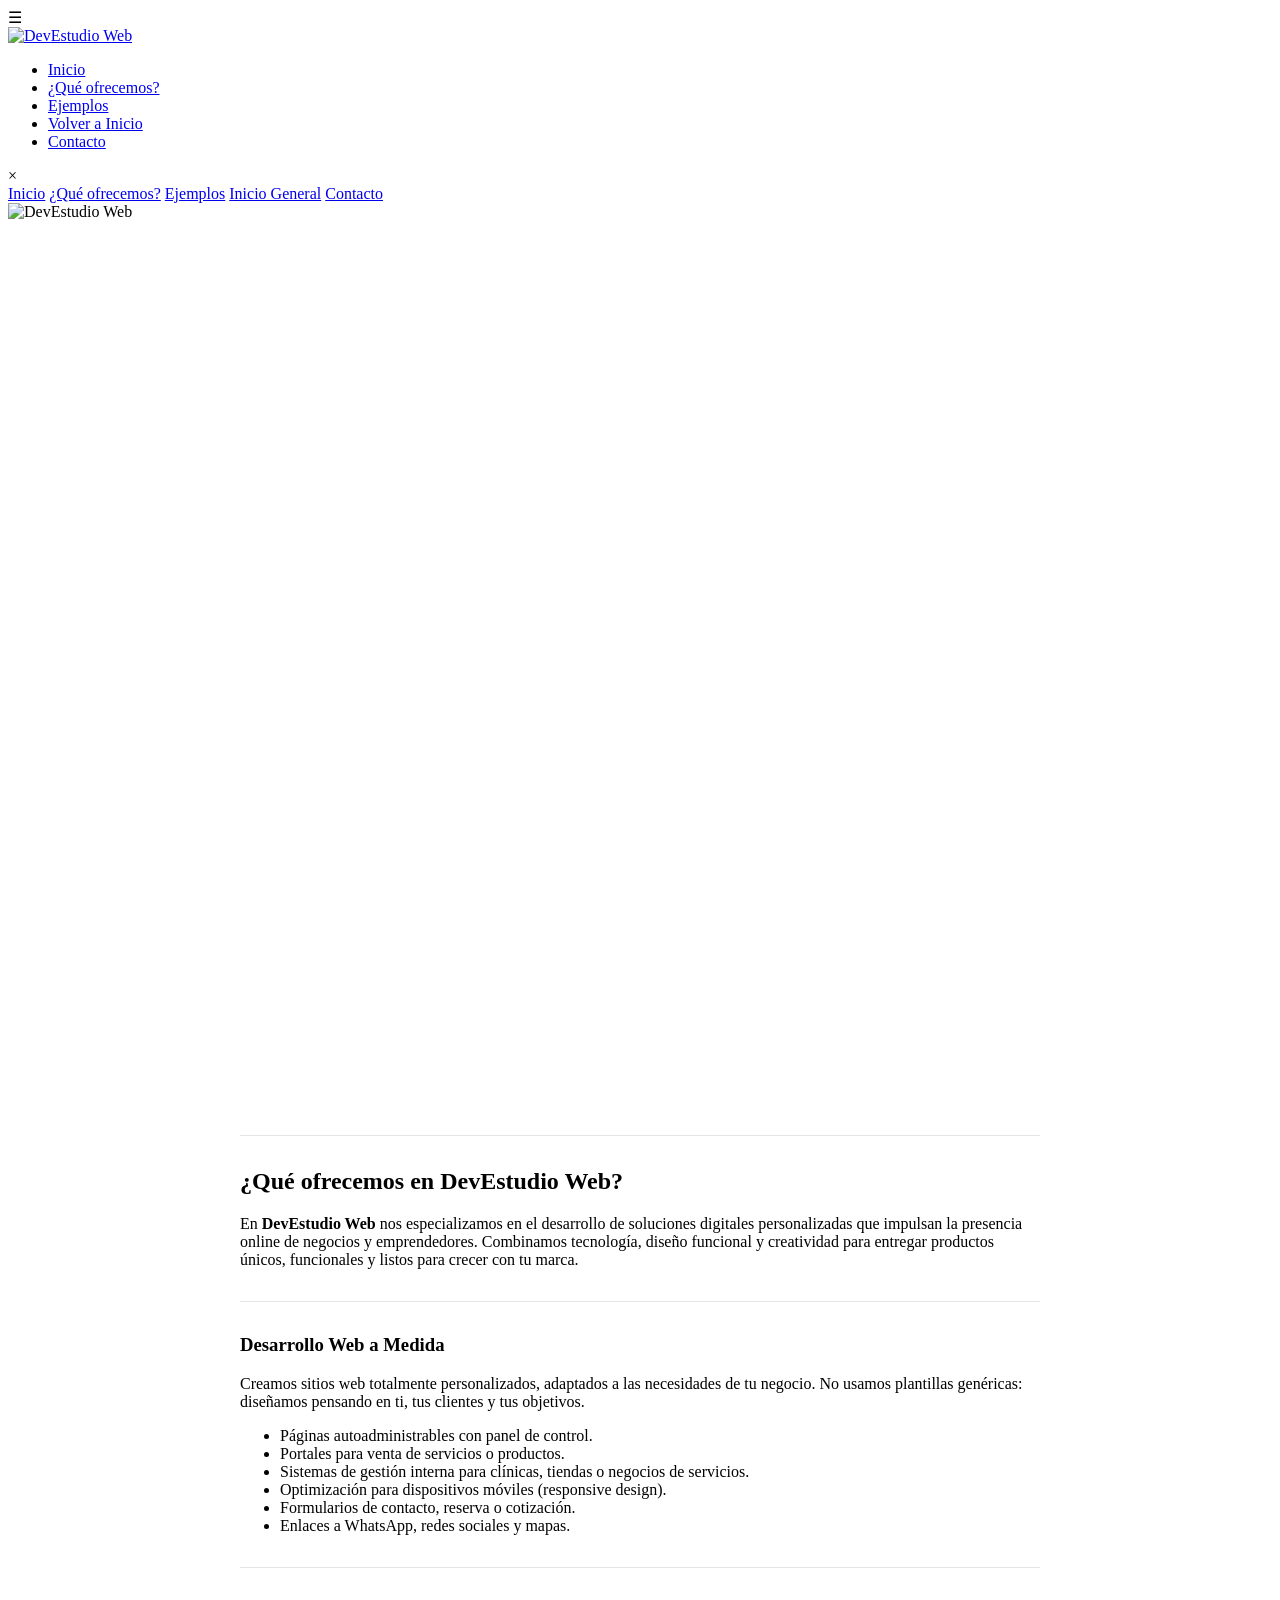
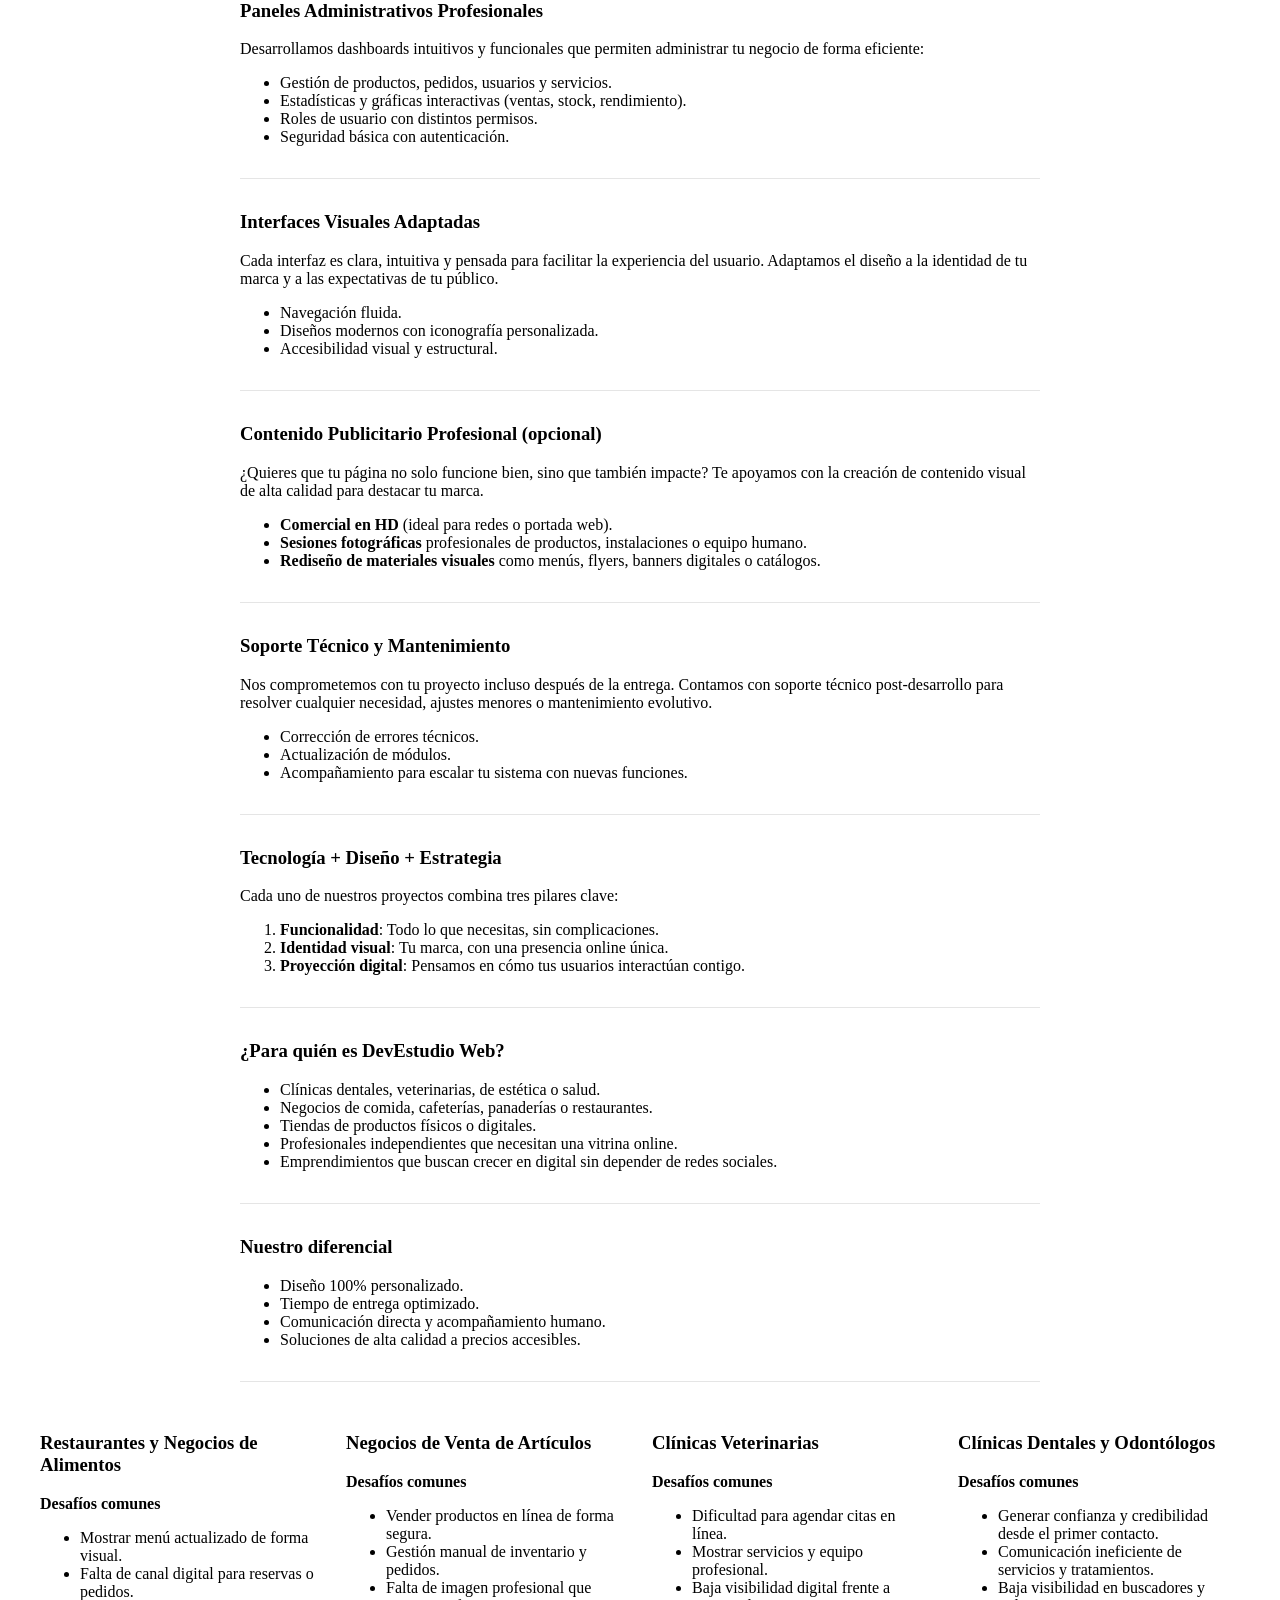
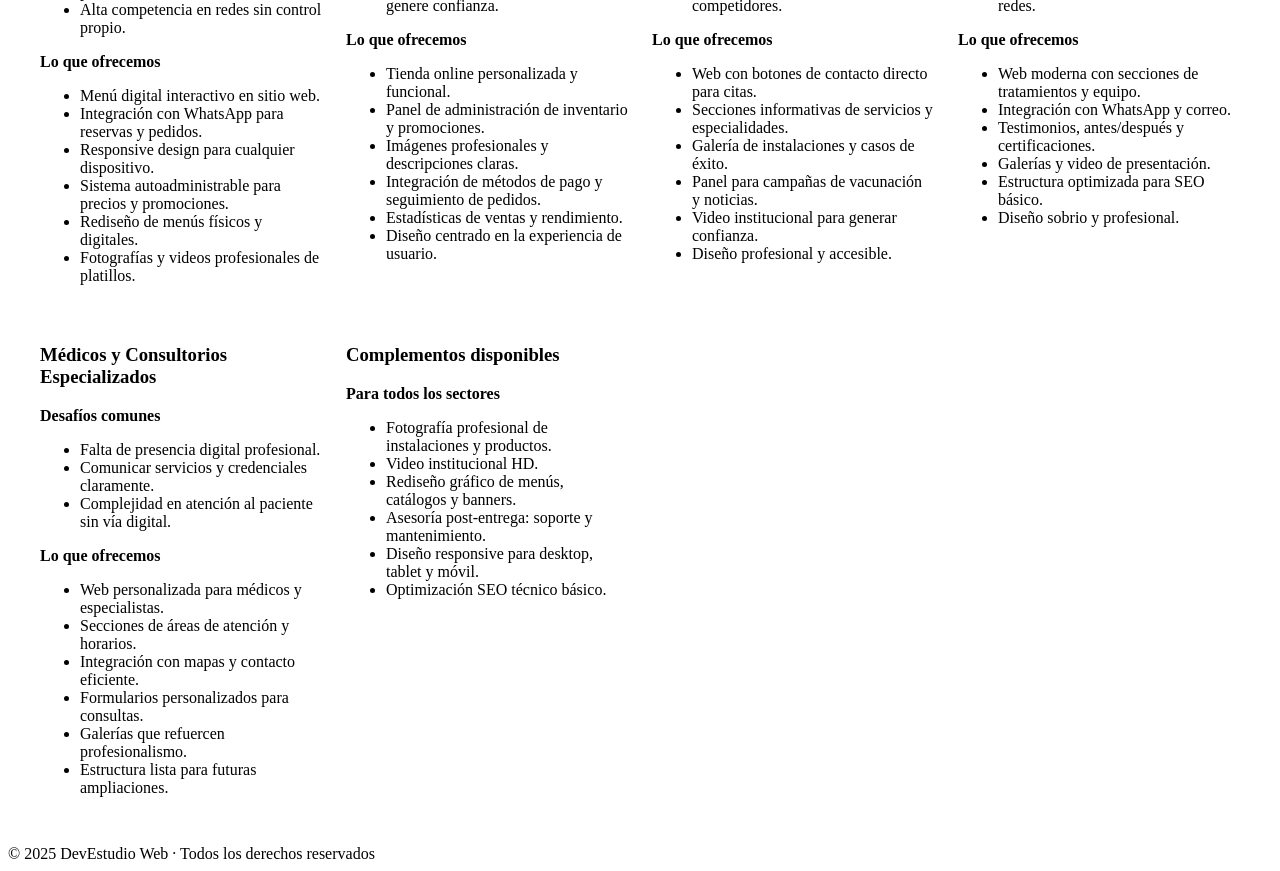
==== conocenos.html @ 19496597 "Add files via upload" ====
<!DOCTYPE html>
<html lang="es">
<head>
  <meta charset="UTF-8">
  <meta name="viewport" content="width=device-width, initial-scale=1">
  <title>Conócenos – DevEstudio Web</title>
  <link rel="icon" href="img/logos/icono_sin_fondo.png" type="image/png">
  <link href="https://fonts.googleapis.com/css2?family=Poppins:wght@400;500;600;700&display=swap" rel="stylesheet">
  <link rel="stylesheet" href="assets/css/index.css">
  <style>
    /* Cards en sección ejemplos */
    .examples-cards {
      display: grid;
      grid-template-columns: repeat(auto-fit, minmax(280px,1fr));
      gap: 1.5rem;
      max-width: 1200px;
      margin: 2rem auto;
      padding: 0 1rem;
    }
    .examples-cards .card h4 {
      margin-top: 1rem;
      margin-bottom: 0.5rem;
      color: var(--primary);
    }
    /* Cabecera full-screen */
    .conocenos-header {
      width: 100%;
      height: 100vh;
      overflow: hidden;
    }
    .conocenos-header img {
      width: 100%;
      height: 100%;
      object-fit: cover;
      display: block;
    }
    /* Contenido centrado */
    .conocenos-content {
      max-width: 800px;
      margin: 2rem auto;
      padding: 0 1rem;
    }
    .conocenos-content hr {
      border: none;
      border-top: 1px solid rgba(0,0,0,0.1);
      margin: 2rem 0;
    }
  </style>
</head>
<body>
  <!-- Navbar -->
  <header>
    <nav class="navbar">
      <div class="nav-content">
        <div class="hamburger" role="button">&#9776;</div>
        <a href="#conocenos-header">
          <img src="img/logos/logo_sin_fondo.png" alt="DevEstudio Web" class="logo">
        </a>
        <ul class="nav-links">
          <li><a href="#conocenos-header">Inicio</a></li>
          <li><a href="#conocenos-content">¿Qué ofrecemos?</a></li>
          <li><a href="#examples-cards">Ejemplos</a></li>
          <li><a href="index.html">Volver a Inicio</a></li>
          <li><a href="index.html#contact">Contacto</a></li>
        </ul>
      </div>
    </nav>
  </header>

  <!-- Sidebar móvil -->
  <div class="sidebar" aria-hidden="true">
    <div class="close-btn">&times;</div>
    <nav class="sidebar-links">
      <a href="#conocenos-header">Inicio</a>
      <a href="#conocenos-content">¿Qué ofrecemos?</a>
      <a href="#examples-cards">Ejemplos</a>
      <a href="index.html">Inicio General</a>
      <a href="index.html#contact">Contacto</a>
    </nav>
  </div>

  <!-- Cabecera full-screen -->
  <section id="conocenos-header" class="conocenos-header">
    <img src="img/Mascota/enhanced_enhanced_P2.png" alt="DevEstudio Web">
  </section>

  <!-- Contenido principal -->
  <section id="conocenos-content" class="conocenos-content">
    <hr>
    <h2>¿Qué ofrecemos en DevEstudio Web?</h2>
    <p>
      En <strong>DevEstudio Web</strong> nos especializamos en el desarrollo de soluciones digitales
      personalizadas que impulsan la presencia online de negocios y emprendedores. Combinamos
      tecnología, diseño funcional y creatividad para entregar productos únicos, funcionales y
      listos para crecer con tu marca.
    </p>
    <hr>

    <h3>Desarrollo Web a Medida</h3>
    <p>
      Creamos sitios web totalmente personalizados, adaptados a las necesidades de tu negocio. No
      usamos plantillas genéricas: diseñamos pensando en ti, tus clientes y tus objetivos.
    </p>
    <ul>
      <li>Páginas autoadministrables con panel de control.</li>
      <li>Portales para venta de servicios o productos.</li>
      <li>Sistemas de gestión interna para clínicas, tiendas o negocios de servicios.</li>
      <li>Optimización para dispositivos móviles (responsive design).</li>
      <li>Formularios de contacto, reserva o cotización.</li>
      <li>Enlaces a WhatsApp, redes sociales y mapas.</li>
    </ul>
    <hr>

    <h3>Paneles Administrativos Profesionales</h3>
    <p>
      Desarrollamos dashboards intuitivos y funcionales que permiten administrar tu negocio de forma eficiente:
    </p>
    <ul>
      <li>Gestión de productos, pedidos, usuarios y servicios.</li>
      <li>Estadísticas y gráficas interactivas (ventas, stock, rendimiento).</li>
      <li>Roles de usuario con distintos permisos.</li>
      <li>Seguridad básica con autenticación.</li>
    </ul>
    <hr>

    <h3>Interfaces Visuales Adaptadas</h3>
    <p>
      Cada interfaz es clara, intuitiva y pensada para facilitar la experiencia del usuario. Adaptamos el diseño
      a la identidad de tu marca y a las expectativas de tu público.
    </p>
    <ul>
      <li>Navegación fluida.</li>
      <li>Diseños modernos con iconografía personalizada.</li>
      <li>Accesibilidad visual y estructural.</li>
    </ul>
    <hr>
    <!-- CONTENIDO PUBLICITARIO PROFESIONAL -->
    <h3>Contenido Publicitario Profesional (opcional)</h3>
    <p>
      ¿Quieres que tu página no solo funcione bien, sino que también impacte? Te apoyamos con la creación de contenido visual
      de alta calidad para destacar tu marca.
    </p>
    <ul>
      <li><strong>Comercial en HD</strong> (ideal para redes o portada web).</li>
      <li><strong>Sesiones fotográficas</strong> profesionales de productos, instalaciones o equipo humano.</li>
      <li><strong>Rediseño de materiales visuales</strong> como menús, flyers, banners digitales o catálogos.</li>
    </ul>
    <hr>

    <!-- SOPORTE TÉCNICO Y MANTENIMIENTO -->
    <h3>Soporte Técnico y Mantenimiento</h3>
    <p>
      Nos comprometemos con tu proyecto incluso después de la entrega. Contamos con soporte técnico post-desarrollo para resolver
      cualquier necesidad, ajustes menores o mantenimiento evolutivo.
    </p>
    <ul>
      <li>Corrección de errores técnicos.</li>
      <li>Actualización de módulos.</li>
      <li>Acompañamiento para escalar tu sistema con nuevas funciones.</li>
    </ul>
    <hr>

    <!-- TECNOLOGÍA + DISEÑO + ESTRATEGIA -->
    <h3>Tecnología + Diseño + Estrategia</h3>
    <p>
      Cada uno de nuestros proyectos combina tres pilares clave:
    </p>
    <ol>
      <li><strong>Funcionalidad</strong>: Todo lo que necesitas, sin complicaciones.</li>
      <li><strong>Identidad visual</strong>: Tu marca, con una presencia online única.</li>
      <li><strong>Proyección digital</strong>: Pensamos en cómo tus usuarios interactúan contigo.</li>
    </ol>
    <hr>

    <!-- ¿PARA QUIÉN ES DEVESTUDIO WEB? -->
    <h3>¿Para quién es DevEstudio Web?</h3>
    <ul>
      <li>Clínicas dentales, veterinarias, de estética o salud.</li>
      <li>Negocios de comida, cafeterías, panaderías o restaurantes.</li>
      <li>Tiendas de productos físicos o digitales.</li>
      <li>Profesionales independientes que necesitan una vitrina online.</li>
      <li>Emprendimientos que buscan crecer en digital sin depender de redes sociales.</li>
    </ul>
    <hr>

    <!-- NUESTRO DIFERENCIAL -->
    <h3>Nuestro diferencial</h3>
    <ul>
      <li>Diseño 100% personalizado.</li>
      <li>Tiempo de entrega optimizado.</li>
      <li>Comunicación directa y acompañamiento humano.</li>
      <li>Soluciones de alta calidad a precios accesibles.</li>
    </ul>
    <hr>
  </section>

  <!-- EJEMPLOS DE CÓMO PODRÍAMOS AYUDARTE -->
  <section id="examples-cards" class="examples-cards">
    <div class="card">
      <h3>Restaurantes y Negocios de Alimentos</h3>
      <h4>Desafíos comunes</h4>
      <ul>
        <li>Mostrar menú actualizado de forma visual.</li>
        <li>Falta de canal digital para reservas o pedidos.</li>
        <li>Alta competencia en redes sin control propio.</li>
      </ul>
      <h4>Lo que ofrecemos</h4>
      <ul>
        <li>Menú digital interactivo en sitio web.</li>
        <li>Integración con WhatsApp para reservas y pedidos.</li>
        <li>Responsive design para cualquier dispositivo.</li>
        <li>Sistema autoadministrable para precios y promociones.</li>
        <li>Rediseño de menús físicos y digitales.</li>
        <li>Fotografías y videos profesionales de platillos.</li>
      </ul>
    </div>
    <div class="card">
      <h3>Negocios de Venta de Artículos</h3>
      <h4>Desafíos comunes</h4>
      <ul>
        <li>Vender productos en línea de forma segura.</li>
        <li>Gestión manual de inventario y pedidos.</li>
        <li>Falta de imagen profesional que genere confianza.</li>
      </ul>
      <h4>Lo que ofrecemos</h4>
      <ul>
        <li>Tienda online personalizada y funcional.</li>
        <li>Panel de administración de inventario y promociones.</li>
        <li>Imágenes profesionales y descripciones claras.</li>
        <li>Integración de métodos de pago y seguimiento de pedidos.</li>
        <li>Estadísticas de ventas y rendimiento.</li>
        <li>Diseño centrado en la experiencia de usuario.</li>
      </ul>
    </div>
    <div class="card">
      <h3>Clínicas Veterinarias</h3>
      <h4>Desafíos comunes</h4>
      <ul>
        <li>Dificultad para agendar citas en línea.</li>
        <li>Mostrar servicios y equipo profesional.</li>
        <li>Baja visibilidad digital frente a competidores.</li>
      </ul>
      <h4>Lo que ofrecemos</h4>
      <ul>
        <li>Web con botones de contacto directo para citas.</li>
        <li>Secciones informativas de servicios y especialidades.</li>
        <li>Galería de instalaciones y casos de éxito.</li>
        <li>Panel para campañas de vacunación y noticias.</li>
        <li>Video institucional para generar confianza.</li>
        <li>Diseño profesional y accesible.</li>
      </ul>
    </div>
    <div class="card">
      <h3>Clínicas Dentales y Odontólogos</h3>
      <h4>Desafíos comunes</h4>
      <ul>
        <li>Generar confianza y credibilidad desde el primer contacto.</li>
        <li>Comunicación ineficiente de servicios y tratamientos.</li>
        <li>Baja visibilidad en buscadores y redes.</li>
      </ul>
      <h4>Lo que ofrecemos</h4>
      <ul>
        <li>Web moderna con secciones de tratamientos y equipo.</li>
        <li>Integración con WhatsApp y correo.</li>
        <li>Testimonios, antes/después y certificaciones.</li>
        <li>Galerías y video de presentación.</li>
        <li>Estructura optimizada para SEO básico.</li>
        <li>Diseño sobrio y profesional.</li>
      </ul>
    </div>
    <div class="card">
      <h3>Médicos y Consultorios Especializados</h3>
      <h4>Desafíos comunes</h4>
      <ul>
        <li>Falta de presencia digital profesional.</li>
        <li>Comunicar servicios y credenciales claramente.</li>
        <li>Complejidad en atención al paciente sin vía digital.</li>
      </ul>
      <h4>Lo que ofrecemos</h4>
      <ul>
        <li>Web personalizada para médicos y especialistas.</li>
        <li>Secciones de áreas de atención y horarios.</li>
        <li>Integración con mapas y contacto eficiente.</li>
        <li>Formularios personalizados para consultas.</li>
        <li>Galerías que refuercen profesionalismo.</li>
        <li>Estructura lista para futuras ampliaciones.</li>
      </ul>
    </div>
    <div class="card">
      <h3>Complementos disponibles</h3>
      <h4>Para todos los sectores</h4>
      <ul>
        <li>Fotografía profesional de instalaciones y productos.</li>
        <li>Video institucional HD.</li>
        <li>Rediseño gráfico de menús, catálogos y banners.</li>
        <li>Asesoría post-entrega: soporte y mantenimiento.</li>
        <li>Diseño responsive para desktop, tablet y móvil.</li>
        <li>Optimización SEO técnico básico.</li>
      </ul>
    </div>
  </section>

  <!-- Footer -->
  <footer>
    © 2025 DevEstudio Web · Todos los derechos reservados
  </footer>

  <!-- Scripts: IntersectionObserver + Sidebar toggle -->
  <script>
    const io = new IntersectionObserver(entries => {
      entries.forEach(e => {
        if (e.isIntersecting) {
          e.target.classList.add('visible');
          io.unobserve(e.target);
        }
      });
    }, { threshold: 0.15 });
    document.querySelectorAll('.card, .testimonial').forEach(el => io.observe(el));

    const sb = document.querySelector('.sidebar'),
          hb = document.querySelector('.hamburger'),
          cb = document.querySelector('.close-btn');
    hb.onclick = () => sb.classList.add('active') && sb.setAttribute('aria-hidden','false');
    cb.onclick = () => sb.classList.remove('active') && sb.setAttribute('aria-hidden','true');
    document.addEventListener('click', e => {
      if (!e.target.closest('.sidebar') &&
          !e.target.closest('.hamburger') &&
          sb.classList.contains('active')) {
        sb.classList.remove('active');
        sb.setAttribute('aria-hidden','true');
      }
    });
  </script>
</body>
</html>
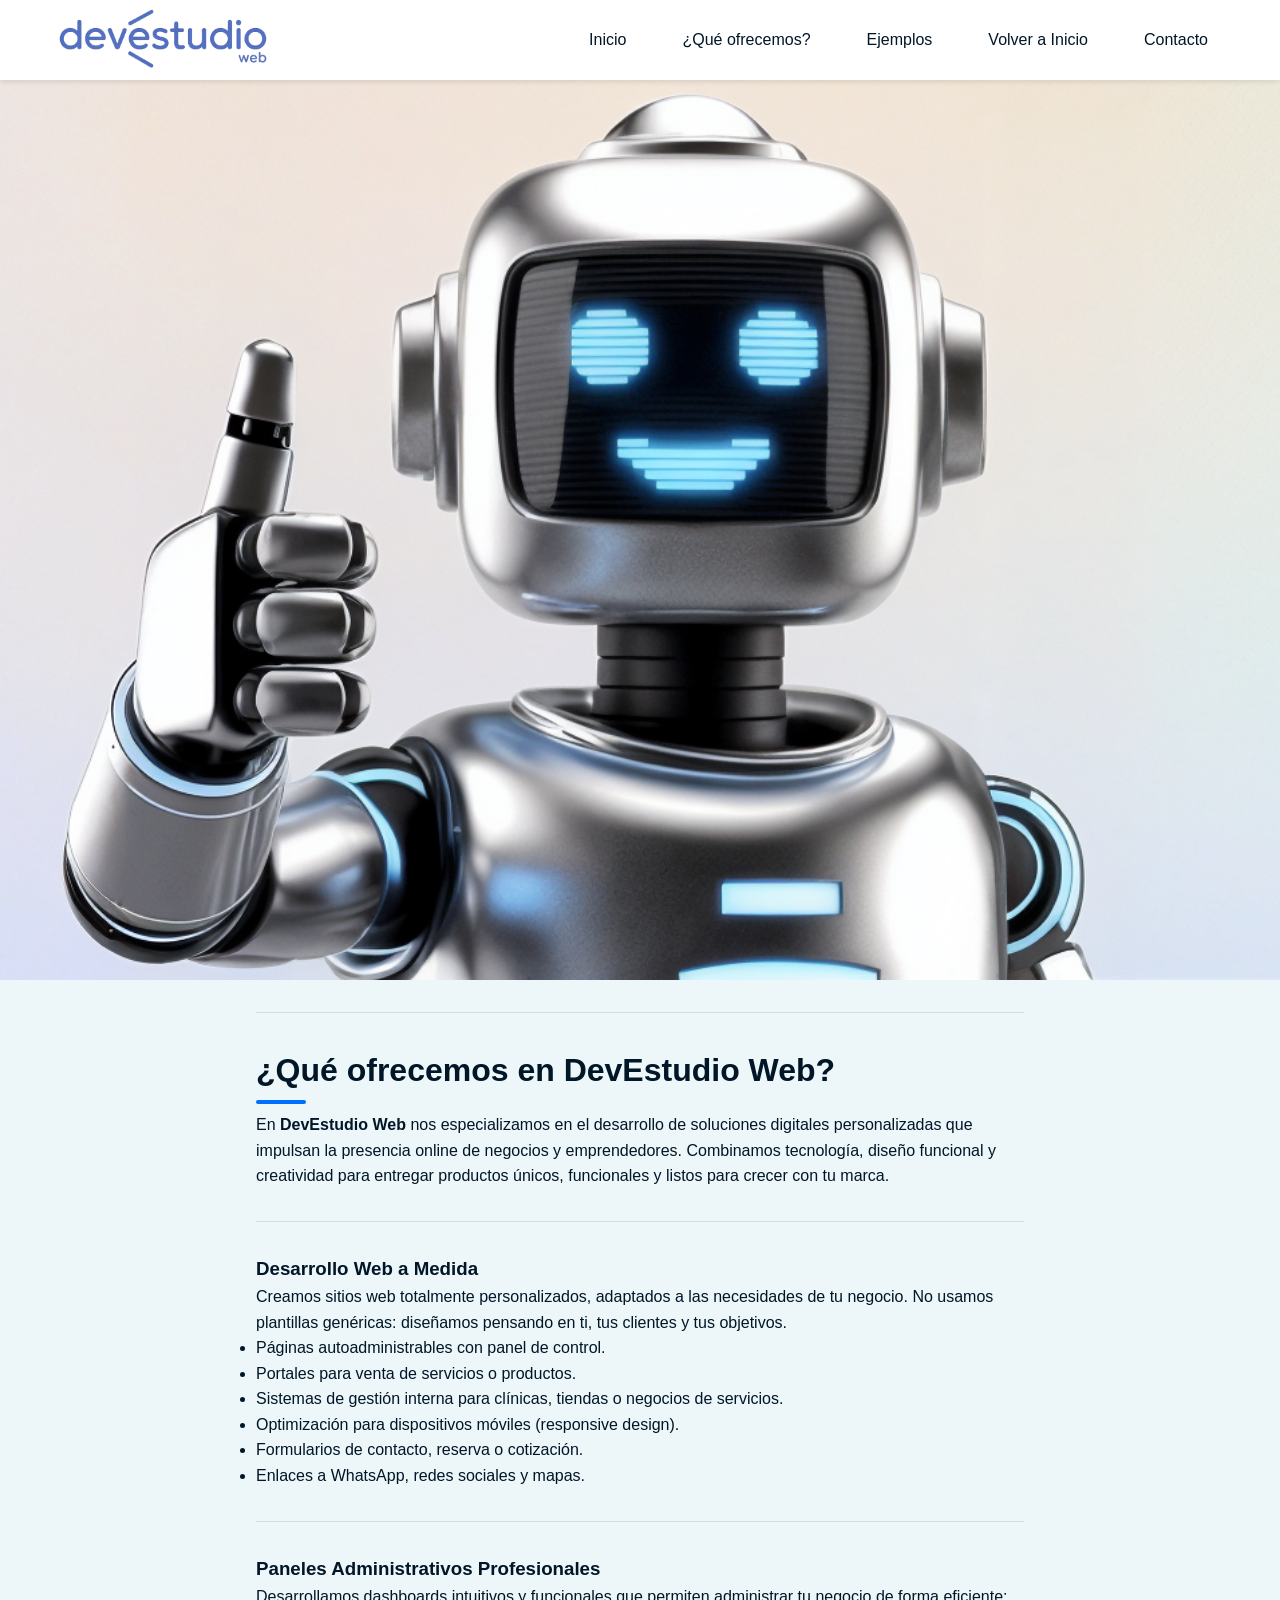
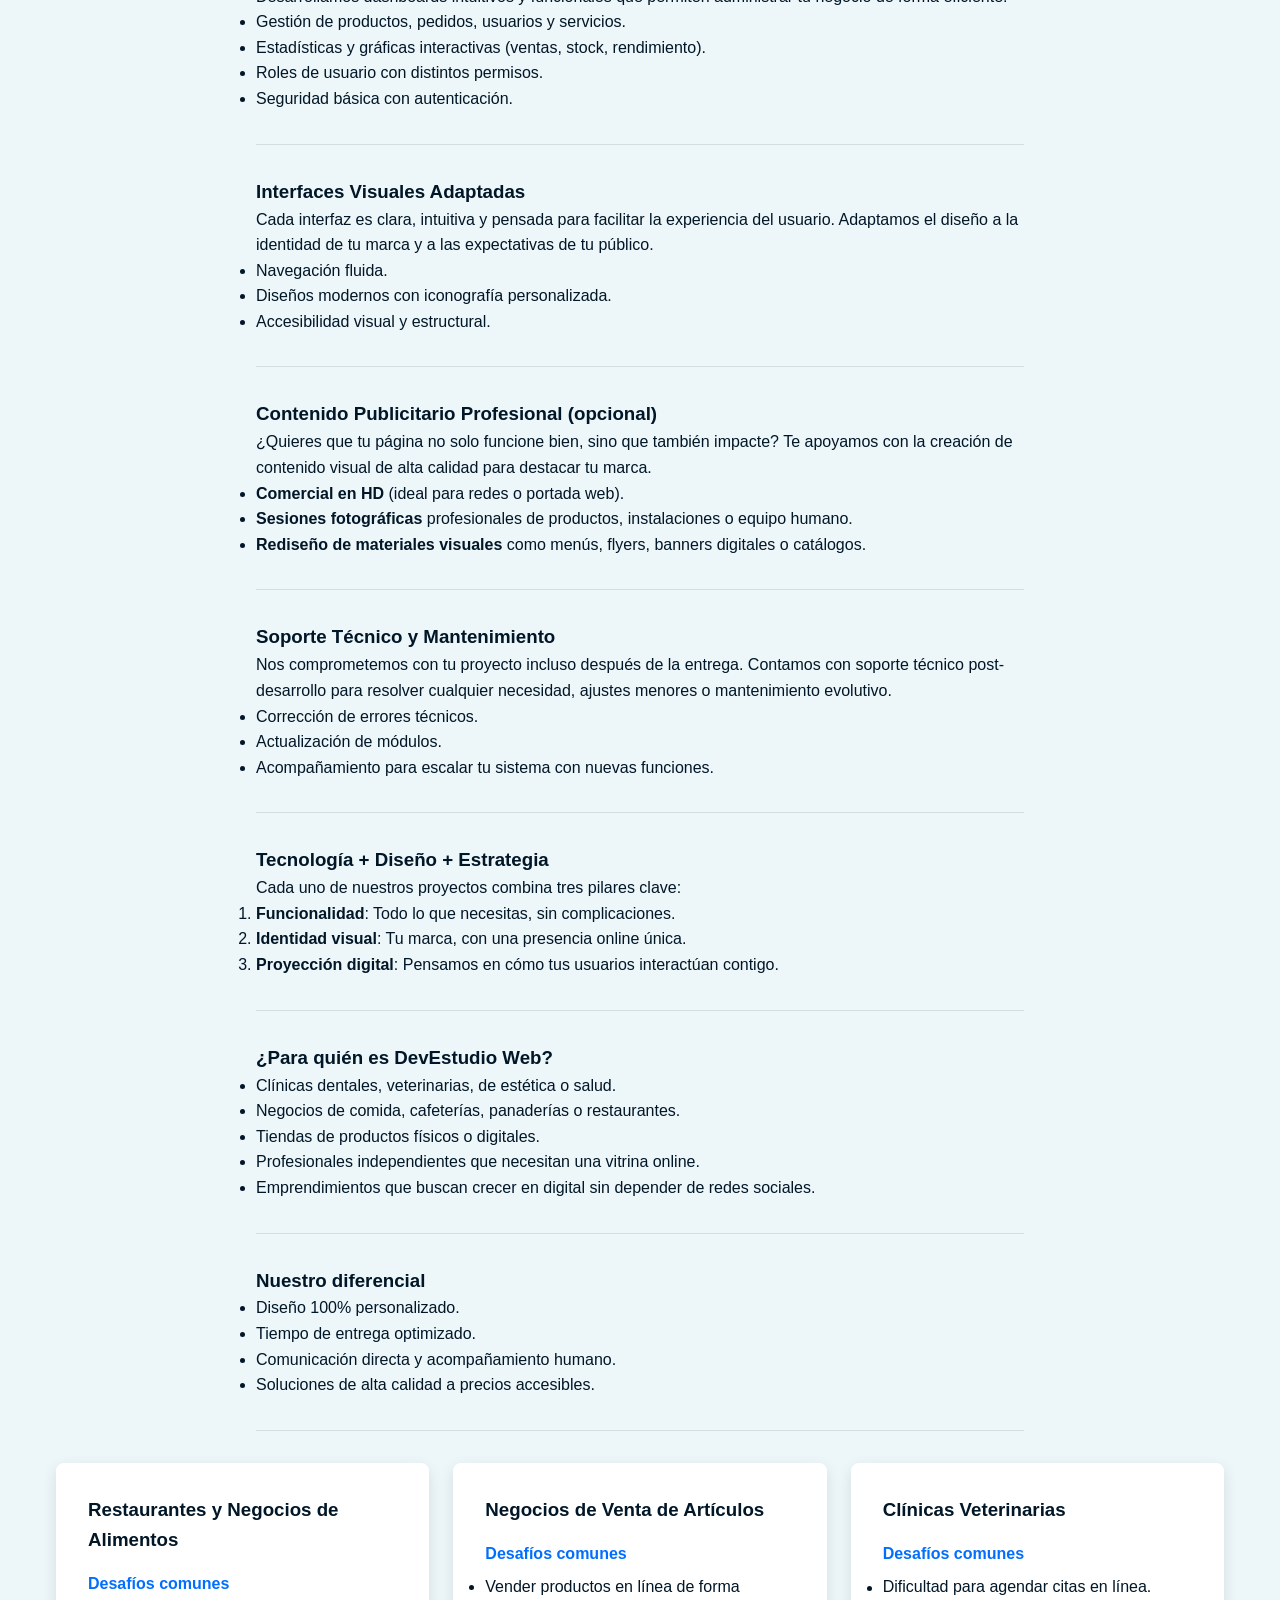
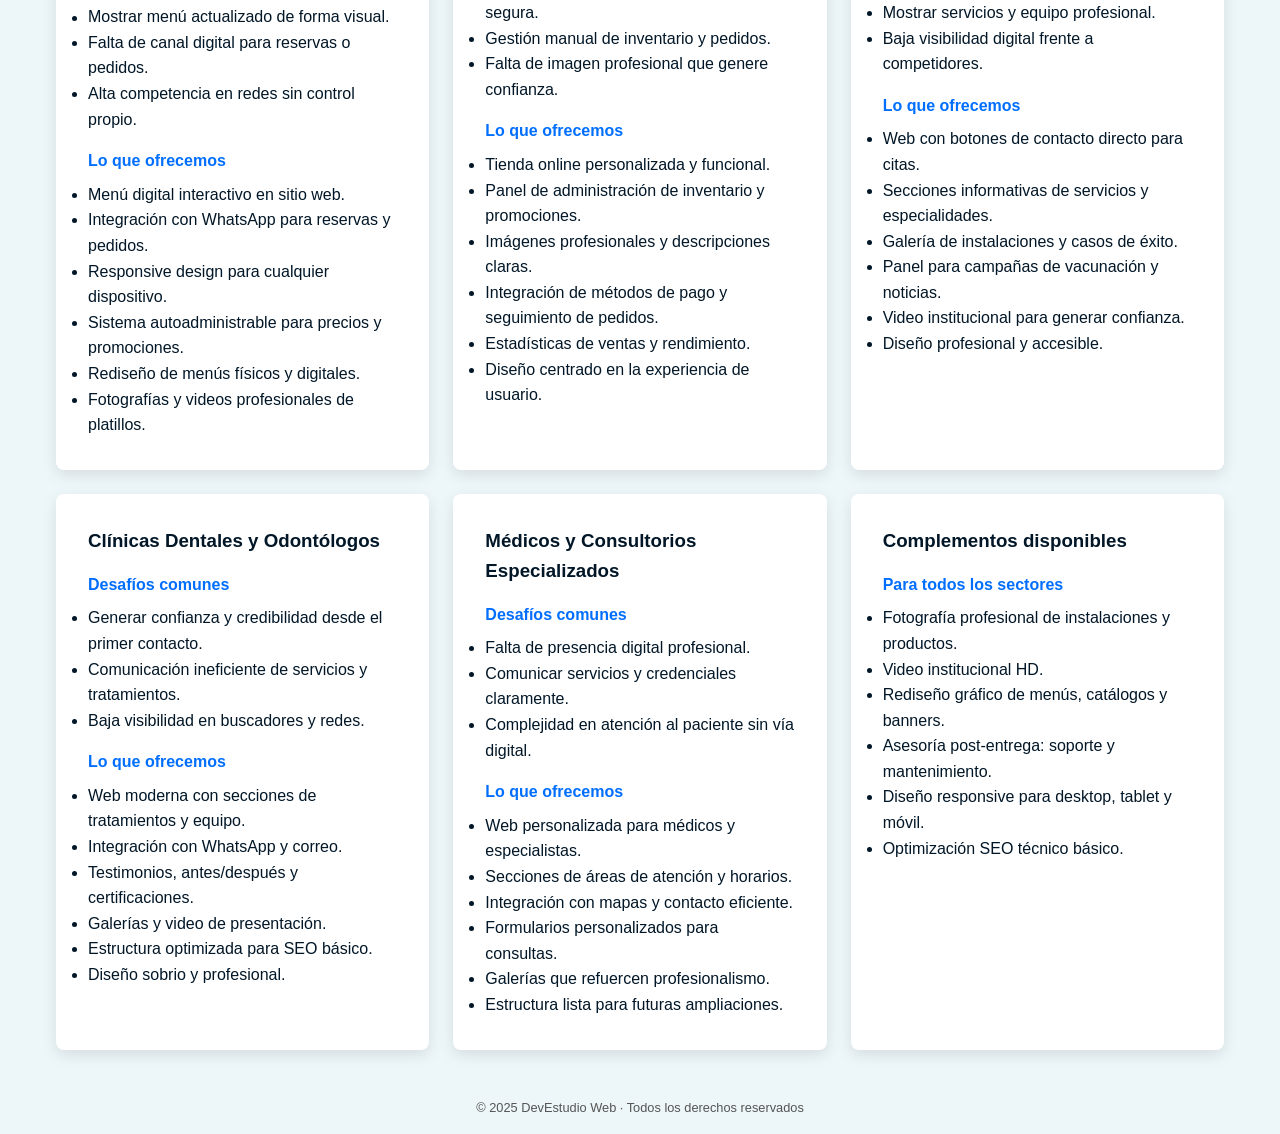
==== commit 63e374ec: "Actualizar conocenos.html" ====
--- a/conocenos.html
+++ b/conocenos.html
@@ -53,11 +53,11 @@
     <nav class="navbar">
       <div class="nav-content">
         <div class="hamburger" role="button">&#9776;</div>
-        <a href="#conocenos-header">
+        <a href="index.html">
           <img src="img/logos/logo_sin_fondo.png" alt="DevEstudio Web" class="logo">
         </a>
         <ul class="nav-links">
-          <li><a href="#conocenos-header">Inicio</a></li>
+          <li><a href="index.html">Inicio</a></li>
           <li><a href="#conocenos-content">¿Qué ofrecemos?</a></li>
           <li><a href="#examples-cards">Ejemplos</a></li>
           <li><a href="index.html">Volver a Inicio</a></li>
--- a/assets/css/index.css
+++ b/assets/css/index.css
@@ -0,0 +1,551 @@
+/* ==============================
+   Reset y variables globales
+   ============================== */
+:root {
+  --primary: #006eff;
+  --secondary: #83c5be;
+  --accent: #edf6f9;
+  --dark: #011627;
+  --light: #ffffff;
+  --radius: 8px;
+
+  /* Alturas de header para scroll-margin */
+  --header-height: 80px;
+  --header-height-mobile: 60px;
+}
+
+* {
+  margin: 0;
+  padding: 0;
+  box-sizing: border-box;
+}
+
+html {
+  scroll-behavior: smooth;
+}
+
+body {
+  font-family: 'Poppins', sans-serif;
+  background: var(--accent);
+  color: var(--dark);
+  line-height: 1.6;
+}
+
+/* ==============================
+   Navbar
+   ============================== */
+header {
+  background: var(--light);
+  position: sticky;
+  top: 0;
+  box-shadow: 0 2px 5px rgba(0,0,0,0.1);
+  z-index: 100;
+}
+
+.navbar {
+  max-width: 1200px;
+  margin: auto;
+  display: flex;
+  align-items: center;
+  justify-content: space-between;
+  padding: 1rem;
+  height: var(--header-height);
+  overflow: visible;
+}
+
+/* Empuja anclas para que no queden tapadas por el header */
+#conocenos-header,
+#conocenos-content,
+#examples-cards {
+  scroll-margin-top: var(--header-height);
+}
+
+@media (max-width: 768px) {
+  #conocenos-header,
+  #conocenos-content,
+  #examples-cards {
+    scroll-margin-top: var(--header-height-mobile);
+  }
+}
+
+/* Contenedor interno de navbar */
+.navbar .nav-content {
+  width: 100%;
+  display: flex;
+  align-items: center;
+  justify-content: space-between;
+}
+
+/* Oculta título y sustituye por logo */
+.navbar h1 {
+  display: none;
+}
+
+/* Enlaces de navegación */
+.nav-links {
+  list-style: none;
+  display: flex;
+  gap: 1.5rem;
+}
+.nav-links a {
+  position: relative;
+  padding: 0.5rem 1rem;
+  text-decoration: none;
+  color: var(--dark);
+  font-weight: 500;
+  border-radius: var(--radius);
+  opacity: 0;
+  transform: translateY(-10px);
+  animation: navSlide 0.4s ease-out forwards;
+  transition: background-color 0.3s ease, color 0.3s ease, transform 0.1s ease;
+}
+.nav-links li:nth-child(1) a { animation-delay: 0.1s; }
+.nav-links li:nth-child(2) a { animation-delay: 0.2s; }
+.nav-links li:nth-child(3) a { animation-delay: 0.3s; }
+.nav-links li:nth-child(4) a { animation-delay: 0.4s; }
+.nav-links li:nth-child(5) a { animation-delay: 0.5s; }
+.nav-links a:hover {
+  background-color: var(--primary);
+  color: var(--light);
+}
+.nav-links a:active {
+  transform: translateY(2px);
+}
+
+/* Icono hamburguesa */
+.hamburger {
+  display: none;
+  font-size: 2rem;
+  cursor: pointer;
+  color: var(--dark);
+}
+
+/* ==============================
+   Logo sobresaliente
+   ============================== */
+.logo {
+  height: 70px;
+  margin: -85px 0 0;       /* centrar vertical respecto al header */
+  transform: translateY(70%);
+  display: block;
+}
+
+/* ==============================
+   Ajustes en móvil (<768px)
+   ============================== */
+@media (max-width: 768px) {
+
+  /* Navbar más compacta */
+  .navbar {
+    height: var(--header-height-mobile);
+    padding: 0.5rem 1rem;
+  }
+
+  /* Logo: ajusta tamaño, desplaza arriba/abajo y ajústalo a la derecha */
+  .logo {
+    height: 50px;
+    margin: 0;
+    transform: translateY(-5%);
+    margin-left: auto;      /* empuja el logo al extremo derecho */
+  }
+
+  /* Oculta nav-links y muestra hamburguesa */
+  .nav-links {
+    display: none;
+  }
+  .hamburger {
+    display: block;
+  }
+}
+
+/* ==============================
+   Hero
+   ============================== */
+.hero {
+  display: flex;
+  flex-direction: column;
+  align-items: center;
+  justify-content: center;
+  text-align: center;
+  padding: 100px 20px;
+  background: #000;
+  color: #fff;
+  position: relative;
+  min-height: 100vh;
+}
+.hero::before {
+  content: '';
+  position: absolute;
+  inset: 0;
+  background: rgba(0,0,0,0.7);
+  backdrop-filter: blur(5px);
+  z-index: 0;
+}
+.hero > * {
+  position: relative;
+  z-index: 1;
+}
+.hero h2 {
+  font-size: 2.5rem;
+  margin-bottom: 1rem;
+  color: var(--primary);
+}
+.hero p {
+  font-size: 1.1rem;
+  margin-bottom: 30px;
+}
+/* ==============================
+   Animated Text
+   ============================== */
+.animated-text .card-animation {
+  --bg-color: #000;
+  background: var(--bg-color);
+  padding: 1rem 2rem;
+  border-radius: 1.25rem;
+  display: inline-block;
+  animation: glow 2s infinite alternate;
+  transition: transform 0.3s ease;
+}
+.animated-text .card-animation:hover {
+  transform: scale(1.1) rotate(-1deg);
+}
+.animated-text .loader {
+  color: #7c7c7c;
+  font-family: "Poppins", sans-serif;
+  font-weight: 500;
+  font-size: 25px;
+  display: flex;
+  padding: 10px;
+  border-radius: 8px;
+}
+.animated-text .words {
+  overflow: hidden;
+  position: relative;
+  display: inline-block;
+  vertical-align: bottom;
+}
+.animated-text .words::after {
+  content: "";
+  position: absolute;
+  inset: 0;
+  background: linear-gradient(
+    var(--bg-color) 10%,
+    transparent 30%,
+    transparent 70%,
+    var(--bg-color) 90%
+  );
+  z-index: 20;
+}
+.animated-text .word {
+  display: block;
+  height: 100%;
+  padding-left: 6px;
+  color: #FF00FF;
+  text-shadow:
+    0 0 5px #FF00FF,
+    0 0 10px #FF00FF,
+    0 0 20px #FF00FF,
+    0 0 40px #FF00FF;
+  animation: spin_4991 4s infinite;
+}
+
+/* ==============================
+   Layout
+   ============================== */
+main {
+  max-width: 1200px;
+  margin: 2rem auto;
+  padding: 0 1rem;
+  display: grid;
+  gap: 4rem;
+}
+section > h2 {
+  font-size: 2rem;
+  margin-bottom: 1rem;
+  position: relative;
+}
+section > h2::after {
+  content: "";
+  width: 50px;
+  height: 4px;
+  background: var(--primary);
+  position: absolute;
+  bottom: -8px;
+  left: 0;
+  border-radius: var(--radius);
+}
+
+/* ==============================
+   Services Cards
+   ============================== */
+.services {
+  display: grid;
+  grid-template-columns: repeat(auto-fit, minmax(250px,1fr));
+  gap: 2rem;
+}
+.card {
+  background: var(--light);
+  border-radius: var(--radius);
+  box-shadow: 0 5px 15px rgba(0,0,0,0.1);
+  padding: 2rem;
+  opacity: 0;
+  transform: translateY(20px);
+  animation: fadeInUp 0.6s ease-out forwards;
+  transition: transform 0.4s ease, box-shadow 0.4s ease;
+}
+.card:nth-child(1) { animation-delay: 0.2s; }
+.card:nth-child(2) { animation-delay: 0.4s; }
+.card:nth-child(3) { animation-delay: 0.6s; }
+.card:nth-child(4) { animation-delay: 0.8s; }
+.card:hover {
+  transform: translateY(-10px) scale(1.05);
+  box-shadow: 0 12px 25px rgba(0,0,0,0.2);
+}
+.card:active {
+  transform: translateY(-8px) scale(1.03);
+}
+
+/* ==============================
+   Testimonials
+   ============================== */
+.testimonials {
+  display: grid;
+  grid-template-columns: repeat(auto-fit, minmax(300px,1fr));
+  gap: 2.5rem;
+}
+.testimonial {
+  background: var(--light);
+  border-radius: var(--radius);
+  padding: 1.5rem;
+  box-shadow: 0 3px 10px rgba(0,0,0,0.05);
+  display: flex;
+  gap: 1rem;
+  align-items: flex-start;
+  opacity: 0;
+  transform: translateY(20px);
+  animation: fadeInUp 0.6s ease-out forwards;
+}
+.testimonial:nth-child(1) { animation-delay: 1s; }
+.testimonial:nth-child(2) { animation-delay: 1.2s; }
+.testimonial:hover {
+  transform: translateY(-8px);
+  box-shadow: 0 8px 20px rgba(0,0,0,0.1);
+}
+.testimonial:active {
+  transform: translateY(-4px);
+}
+
+/* ==============================
+   Contact Section
+   ============================== */
+.contact {
+  background: var(--primary);
+  color: var(--light);
+  border-radius: var(--radius);
+  padding: 2rem;
+  text-align: center;
+}
+.contact .container {
+  position: relative;
+  width: 100%;
+  height: 200px;
+  margin-bottom: 1.5rem;
+}
+.contact .container .loader {
+  position: absolute;
+  top: 50%;
+  left: 50%;
+  width: 160px;
+  height: 100px;
+  margin: -50px 0 0 -80px;
+  border-radius: 5px;
+  background: #1e3f57;
+  animation: dot1_ 3s cubic-bezier(0.55,0.3,0.24,0.99) infinite;
+}
+.contact .container .loader:nth-child(2) {
+  width: 150px;
+  height: 90px;
+  margin: -45px 0 0 -75px;
+  background: #3c517d;
+  animation-name: dot2_;
+}
+.contact .container .loader:nth-child(3) {
+  width: 40px;
+  height: 20px;
+  margin: 50px 0 0 -20px;
+  border-radius: 0 0 5px 5px;
+  background: #6bb2cd;
+  animation-name: dot3_;
+}
+.contact button {
+  background: var(--secondary);
+  border: none;
+  padding: 0.8rem 2rem;
+  border-radius: var(--radius);
+  font-size: 1rem;
+  color: var(--dark);
+  cursor: pointer;
+  transition: transform 0.2s ease, opacity 0.3s ease;
+}
+.contact button:hover {
+  opacity: 0.9;
+  transform: translateY(-4px) scale(1.05);
+}
+
+/* ==============================
+   Footer
+   ============================== */
+footer {
+  text-align: center;
+  padding: 1rem;
+  font-size: 0.8rem;
+  color: #555;
+}
+
+/* ==============================
+   Sidebar (móvil)
+   ============================== */
+.sidebar {
+  position: fixed;
+  left: -280px;
+  top: 0;
+  width: 280px;
+  height: 100vh;
+  background: var(--light);
+  padding: 2rem;
+  transition: left 0.4s;
+  z-index: 2000;
+  overflow: auto;
+}
+.sidebar.active {
+  left: 0;
+}
+.close-btn {
+  position: absolute;
+  top: 1rem;
+  right: 1.5rem;
+  font-size: 2rem;
+  color: var(--dark);
+  cursor: pointer;
+  transition: transform 0.3s;
+}
+.close-btn:hover {
+  transform: rotate(90deg);
+}
+.sidebar-links {
+  margin-top: 3rem;
+  display: flex;
+  flex-direction: column;
+  gap: 1.5rem;
+}
+.sidebar-links a {
+  padding: 0.8rem 1.5rem;
+  border-radius: var(--radius);
+  text-decoration: none;
+  color: var(--dark);
+  transition: all 0.3s;
+}
+.sidebar-links a:hover {
+  background: rgba(0,0,0,0.05);
+  transform: translateX(10px);
+}
+
+/* ==============================
+   Animaciones generales
+   ============================== */
+@keyframes navSlide {
+  from { opacity: 0; transform: translateY(-10px); }
+  to   { opacity: 1; transform: translateY(0); }
+}
+@keyframes fadeInUp {
+  from { opacity: 0; transform: translateY(20px); }
+  to   { opacity: 1; transform: translateY(0); }
+}
+@keyframes glow {
+  from { box-shadow: 0 0 5px #444; }
+  to   { box-shadow: 0 0 20px #888; }
+}
+@keyframes spin_4991 {
+  0%   { transform: translateY(0); }
+  20%  { transform: translateY(-100%); }
+  40%  { transform: translateY(-200%); }
+  60%  { transform: translateY(-300%); }
+  80%  { transform: translateY(-400%); }
+  100% { transform: translateY(0); }
+}
+@keyframes dot1_ {
+  3%,97%  { width:160px; height:100px; margin:-50px 0 0 -80px; }
+  30%,36% { width:80px;  height:120px; margin:-60px 0 0 -40px; }
+  63%,69% { width:40px;  height:80px;  margin:-40px 0 0 -20px; }
+}
+@keyframes dot2_ {
+  3%,97%  { width:150px; height:90px;  margin:-45px 0 0 -75px; }
+  30%,36% { width:70px;  height:96px;  margin:-48px 0 0 -35px; }
+  63%,69% { width:32px;  height:60px;  margin:-30px 0 0 -16px; }
+}
+@keyframes dot3_ {
+  3%,97%  { width:40px;  height:20px;  margin:50px 0 0 -20px; }
+  30%,36% { width:8px;   height:8px;   margin:49px 0 0 -5px;  border-radius:8px; }
+  63%,69% { width:16px;  height:4px;   margin:-37px 0 0 -8px; border-radius:10px;}
+}
+
+/* ==============================
+   Responsive adicional (<480px)
+   ============================== */
+@media (max-width: 480px) {
+  .navbar {
+    flex-direction: column;
+    gap: 0.5rem;
+  }
+  .nav-links {
+    flex-wrap: wrap;
+    justify-content: center;
+  }
+  .hero h2 {
+    font-size: 1.75rem;
+  }
+}
+/* ==============================
+   Nuestro Equipo
+   ============================== */
+#team .testimonials {
+  display: grid;
+  grid-template-columns: repeat(auto-fit, minmax(250px, 1fr));
+  gap: 2.5rem;
+}
+
+#team .testimonial {
+  background: var(--light);
+  border-radius: var(--radius);
+  padding: 1.5rem;
+  box-shadow: 0 3px 10px rgba(0,0,0,0.05);
+  display: flex;
+  gap: 1rem;
+  align-items: center;
+  opacity: 0;
+  transform: translateY(20px);
+  transition: transform 0.4s ease, box-shadow 0.4s ease, opacity 0.4s ease;
+}
+
+#team .testimonial:nth-child(1) {
+  transition-delay: 0.2s;
+}
+#team .testimonial:nth-child(2) {
+  transition-delay: 0.4s;
+}
+
+#team .testimonial:hover {
+  transform: translateY(-6px) scale(1.03);
+  box-shadow: 0 8px 20px rgba(0,0,0,0.1);
+}
+#team .testimonial:active {
+  transform: translateY(-2px) scale(1.02);
+}
+
+#team .testimonial img {
+  width: 60px;
+  height: 60px;
+  border-radius: 50%;
+  object-fit: cover;
+  flex-shrink: 0;
+}
